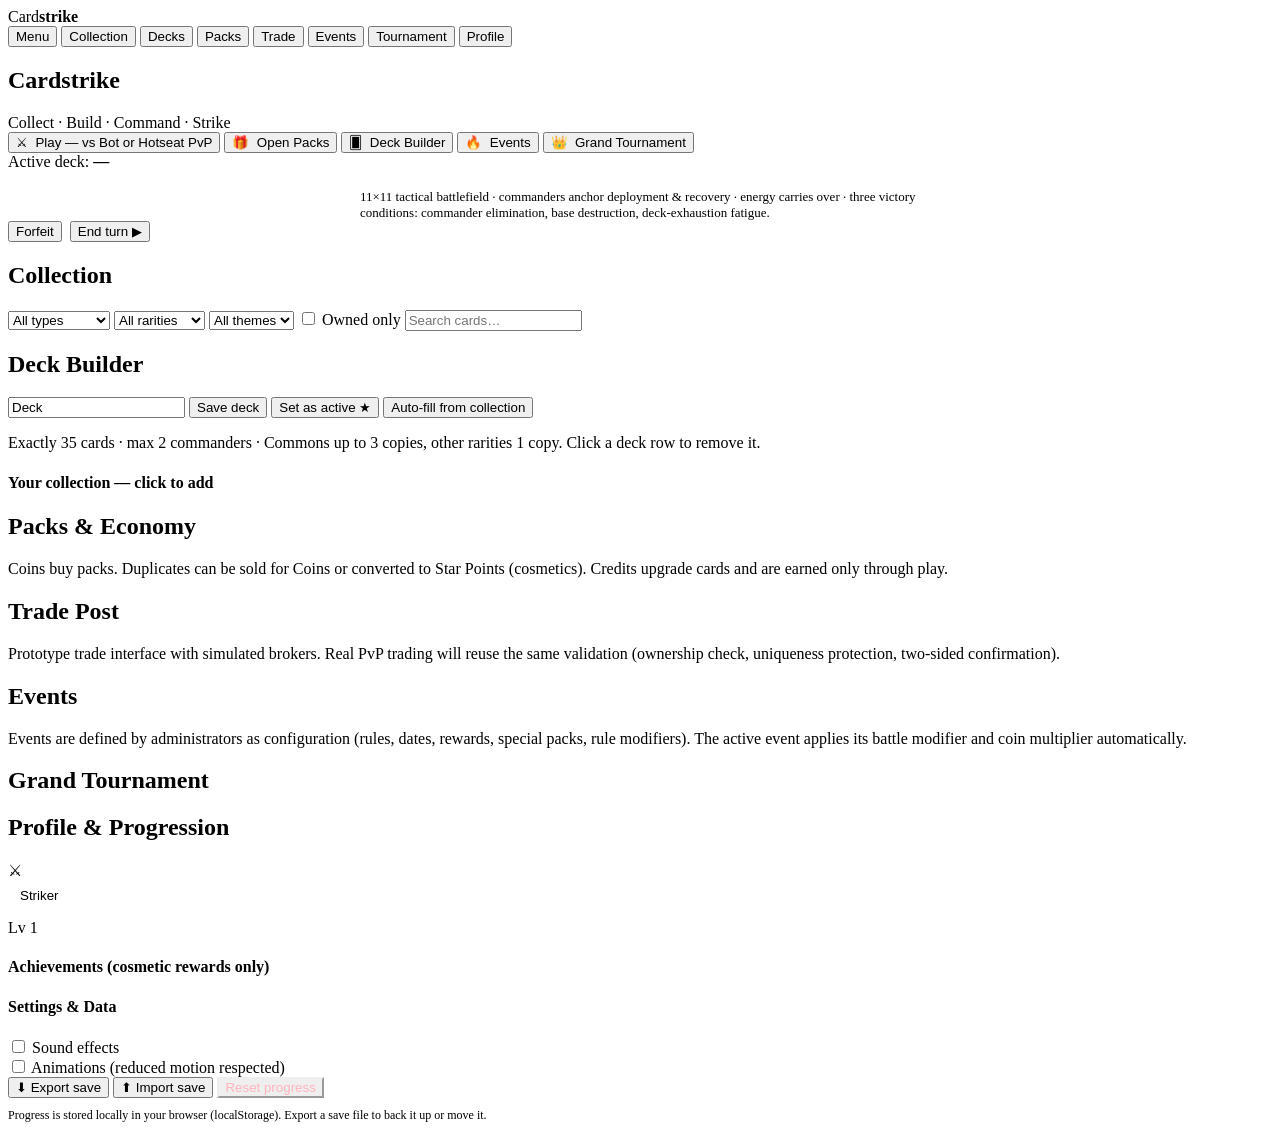
==== src/template.html @ 098ca70d "Cardstrike v1.0 — playable tactical CCG - 75-card data-driven card DB (units/commanders/spells/struc" ====
<!DOCTYPE html>
<html lang="en">
<head>
<meta charset="UTF-8">
<meta name="viewport" content="width=device-width, initial-scale=1">
<title>Cardstrike — Tactical Collectible Strategy Card Game</title>
<meta name="description" content="Cardstrike: a dark fantasy × sci-fi tactical collectible card game. Collect, build decks, command commanders on an 11×11 battlefield.">
<style>
/*__CSS__*/
</style>
</head>
<body>

<!-- ============ TOP BAR ============ -->
<header class="topbar">
  <span class="logo">Card<b>strike</b></span>
  <nav class="topnav">
    <button class="nav-btn" data-nav="menu">Menu</button>
    <button class="nav-btn" data-nav="collection">Collection</button>
    <button class="nav-btn" data-nav="decks">Decks</button>
    <button class="nav-btn" data-nav="packs">Packs</button>
    <button class="nav-btn" data-nav="trade">Trade</button>
    <button class="nav-btn" data-nav="events">Events</button>
    <button class="nav-btn" data-nav="tournament">Tournament</button>
    <button class="nav-btn" data-nav="profile">Profile</button>
  </nav>
  <div id="cur-slot" class="curbar"></div>
</header>

<!-- ============ MAIN MENU ============ -->
<section id="screen-menu" class="screen">
  <div class="menu-hero">
    <h1>Card<span>strike</span></h1>
    <div class="tagline">Collect · Build · Command · Strike</div>
    <div class="menu-cards" id="menu-showcase"></div>
    <div class="menu-actions">
      <button class="btn primary" id="btn-play">⚔ &nbsp;Play — vs Bot or Hotseat PvP</button>
      <button class="btn" data-nav="packs">🎁 &nbsp;Open Packs</button>
      <button class="btn" data-nav="decks">🂠 &nbsp;Deck Builder</button>
      <button class="btn" data-nav="events">🔥 &nbsp;Events</button>
      <button class="btn" data-nav="tournament">👑 &nbsp;Grand Tournament</button>
    </div>
    <div id="menu-dupes-note"></div>
    <div class="deck-status-line">Active deck: <b id="menu-deck-name">—</b> <span id="menu-deck-valid"></span></div>
    <p class="muted" style="max-width:560px;margin:18px auto 0;font-size:13px;">
      11×11 tactical battlefield · commanders anchor deployment &amp; recovery · energy carries over ·
      three victory conditions: commander elimination, base destruction, deck-exhaustion fatigue.
    </p>
  </div>
</section>

<!-- ============ BATTLE ============ -->
<section id="screen-battle" class="screen">
  <div class="bt-top">
    <div id="bt-info"></div>
    <div id="bt-players" style="display:flex;gap:16px;flex-wrap:wrap;"></div>
    <div id="bt-energy" style="display:flex;gap:10px;align-items:center;"></div>
    <div style="margin-left:auto;display:flex;gap:8px;">
      <button class="btn small" id="bt-forfeit">Forfeit</button>
      <button class="btn primary" id="bt-end">End turn ▶</button>
    </div>
  </div>
  <div id="bt-banner"></div>
  <div class="battle-layout">
    <div class="board-wrap">
      <div id="bt-hint"></div>
      <div id="board"></div>
    </div>
    <div class="bt-side-col" id="bt-side"></div>
  </div>
  <div class="hand-wrap"><div id="bt-hand"></div></div>
</section>

<!-- ============ COLLECTION ============ -->
<section id="screen-collection" class="screen">
  <div class="panel">
    <h2>Collection</h2>
    <div id="col-dupes"></div>
    <div class="filter-row">
      <select id="col-type"><option value="all">All types</option><option value="unit">Units</option><option value="commander">Commanders</option><option value="spell">Spells</option><option value="structure">Structures</option></select>
      <select id="col-rarity"><option value="all">All rarities</option><option value="0">Common</option><option value="1">Uncommon</option><option value="2">Rare</option><option value="3">Epic</option><option value="4">Legendary</option><option value="5">Mythic</option></select>
      <select id="col-theme"><option value="all">All themes</option><option value="verdant">Verdant</option><option value="horde">Horde</option><option value="legion">Legion</option><option value="custodes">Custodes</option><option value="arcane">Arcane</option><option value="neutral">Neutral</option></select>
      <label><input type="checkbox" id="col-owned"> Owned only</label>
      <input type="search" id="col-q" placeholder="Search cards…">
    </div>
    <div id="col-grid" class="card-grid"></div>
  </div>
</section>

<!-- ============ DECKS ============ -->
<section id="screen-decks" class="screen">
  <div class="panel">
    <h2>Deck Builder</h2>
    <div id="deck-slots" style="margin-bottom:10px;"></div>
    <div class="deck-layout">
      <div>
        <div class="deck-controls">
          <input id="deck-name" value="Deck">
          <button class="btn primary" id="deck-save">Save deck</button>
          <button class="btn" id="deck-activate">Set as active ★</button>
          <button class="btn" id="deck-autofill">Auto-fill from collection</button>
        </div>
        <div id="deck-status"></div>
        <p class="muted">Exactly 35 cards · max 2 commanders · Commons up to 3 copies, other rarities 1 copy. Click a deck row to remove it.</p>
        <div id="deck-list" class="deck-list"></div>
      </div>
      <div class="deck-side">
        <h4 style="color:var(--blue)">Your collection — click to add</h4>
        <div id="deck-pool" class="card-grid" style="margin-top:10px;"></div>
      </div>
    </div>
  </div>
</section>

<!-- ============ PACKS ============ -->
<section id="screen-packs" class="screen">
  <div class="panel">
    <h2>Packs &amp; Economy</h2>
    <p class="muted" style="margin-bottom:12px;">Coins buy packs. Duplicates can be sold for Coins or converted to Star Points (cosmetics). Credits upgrade cards and are earned only through play.</p>
    <div id="pack-grid" class="pack-grid"></div>
  </div>
</section>

<!-- ============ TRADE ============ -->
<section id="screen-trade" class="screen">
  <div class="panel">
    <h2>Trade Post</h2>
    <p class="muted" style="margin-bottom:8px;">Prototype trade interface with simulated brokers. Real PvP trading will reuse the same validation (ownership check, uniqueness protection, two-sided confirmation). <span id="trade-used"></span></p>
    <div id="trade-offers"></div>
  </div>
</section>

<!-- ============ EVENTS ============ -->
<section id="screen-events" class="screen">
  <div class="panel">
    <h2>Events</h2>
    <p class="muted" style="margin-bottom:10px;">Events are defined by administrators as configuration (rules, dates, rewards, special packs, rule modifiers). The active event applies its battle modifier and coin multiplier automatically.</p>
    <div id="event-list"></div>
  </div>
</section>

<!-- ============ TOURNAMENT ============ -->
<section id="screen-tournament" class="screen">
  <div class="panel">
    <h2>Grand Tournament</h2>
    <div id="tourn-body"></div>
  </div>
</section>

<!-- ============ PROFILE ============ -->
<section id="screen-profile" class="screen">
  <div class="panel">
    <h2>Profile &amp; Progression</h2>
    <div class="pf-grid">
      <div class="pf-panel">
        <div class="pf-head">
          <div class="avatar-circle">⚔</div>
          <div style="flex:1;min-width:200px;">
            <input id="pf-name" value="Striker" style="background:var(--bg2);color:var(--text);border:1px solid var(--line);border-radius:8px;padding:8px 12px;width:100%;">
            <div style="display:flex;gap:10px;align-items:center;margin-top:8px;">
              <span class="cur lvl" id="pf-level">Lv 1</span>
              <div class="xp-track"><i id="pf-xpbar"></i></div>
              <span class="muted" id="pf-xptext"></span>
            </div>
          </div>
        </div>
        <div class="stat-grid" id="pf-stats"></div>
        <div id="pf-weekly"></div>
        <h4>Achievements <span class="muted">(cosmetic rewards only)</span></h4>
        <div id="pf-achievements"></div>
      </div>
      <div class="pf-panel">
        <div id="pf-shop"></div>
        <h4>Settings &amp; Data</h4>
        <div class="cos-row"><label><input type="checkbox" id="set-sfx"> Sound effects</label></div>
        <div class="cos-row"><label><input type="checkbox" id="set-anim"> Animations (reduced motion respected)</label></div>
        <div class="btnrow2" style="justify-content:flex-start;">
          <button class="btn" id="btn-export">⬇ Export save</button>
          <button class="btn" id="btn-import">⬆ Import save</button>
          <input type="file" id="file-import" accept=".json" style="display:none">
          <button class="btn" id="btn-reset" style="border-color:var(--red);color:#ffb3bc;">Reset progress</button>
        </div>
        <p class="muted" style="margin-top:10px;font-size:12px;">Progress is stored locally in your browser (localStorage). Export a save file to back it up or move it.</p>
      </div>
    </div>
  </div>
</section>

<div id="toasts"></div>

<script>
/*__JS__*/
</script>
</body>
</html>
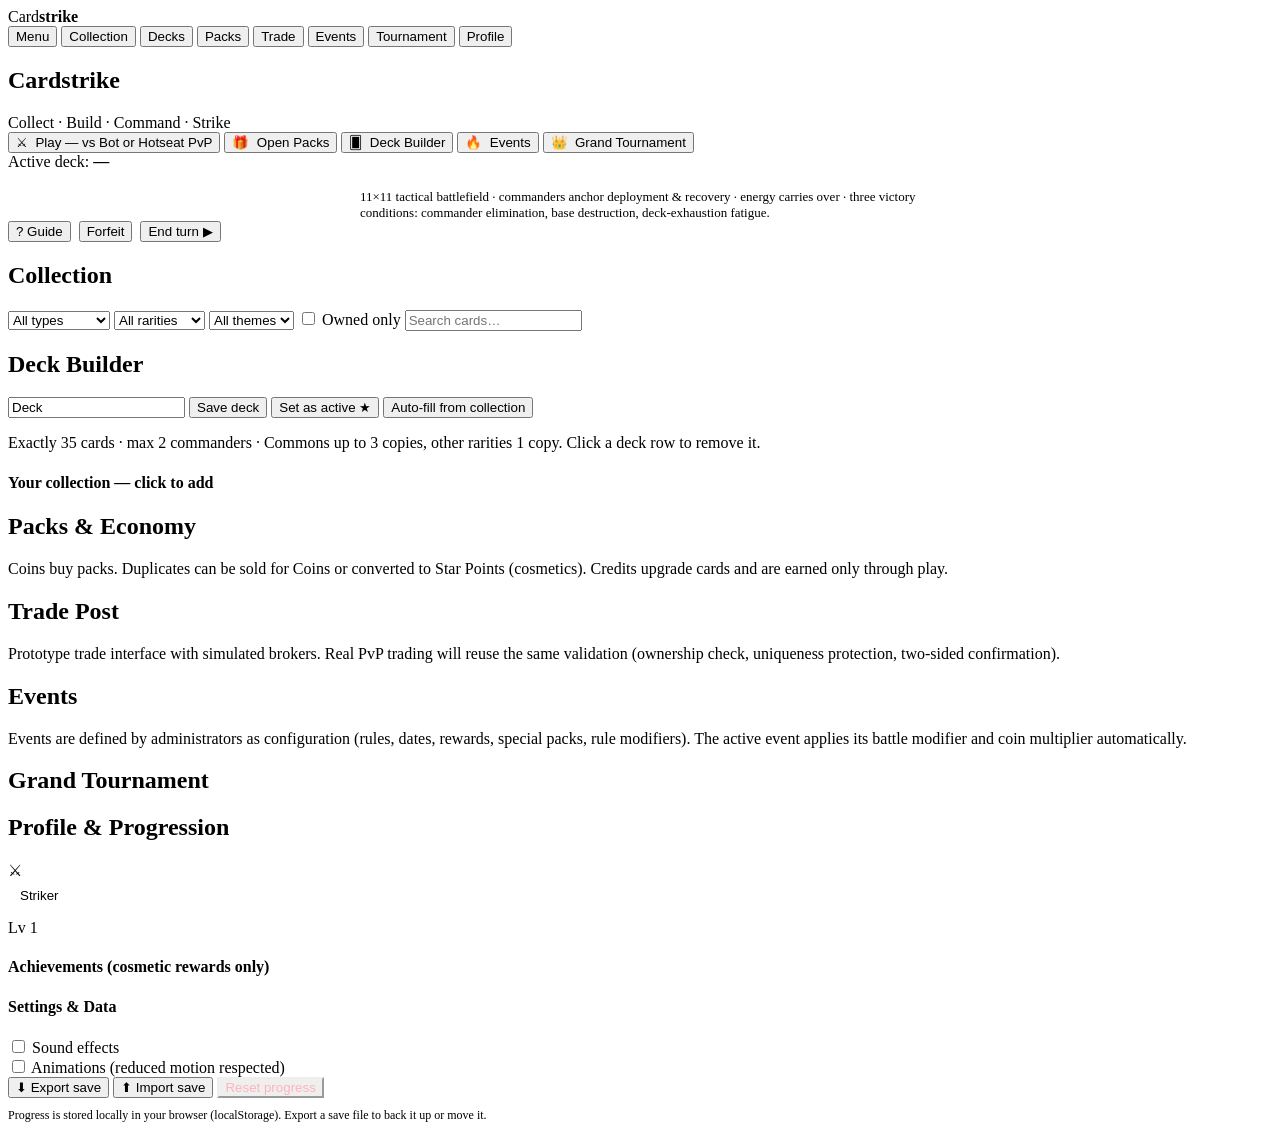
==== commit 68713583: "Inspect + guide: tap any piece (incl. opponent's) for full card info - tapping an enemy with nothing" ====
--- a/src/template.html
+++ b/src/template.html
@@ -56,6 +56,7 @@
     <div id="bt-players" style="display:flex;gap:16px;flex-wrap:wrap;"></div>
     <div id="bt-energy" style="display:flex;gap:10px;align-items:center;"></div>
     <div style="margin-left:auto;display:flex;gap:8px;">
+      <button class="btn small" id="bt-help" title="What does every move do?">? Guide</button>
       <button class="btn small" id="bt-forfeit">Forfeit</button>
       <button class="btn primary" id="bt-end">End turn ▶</button>
     </div>
